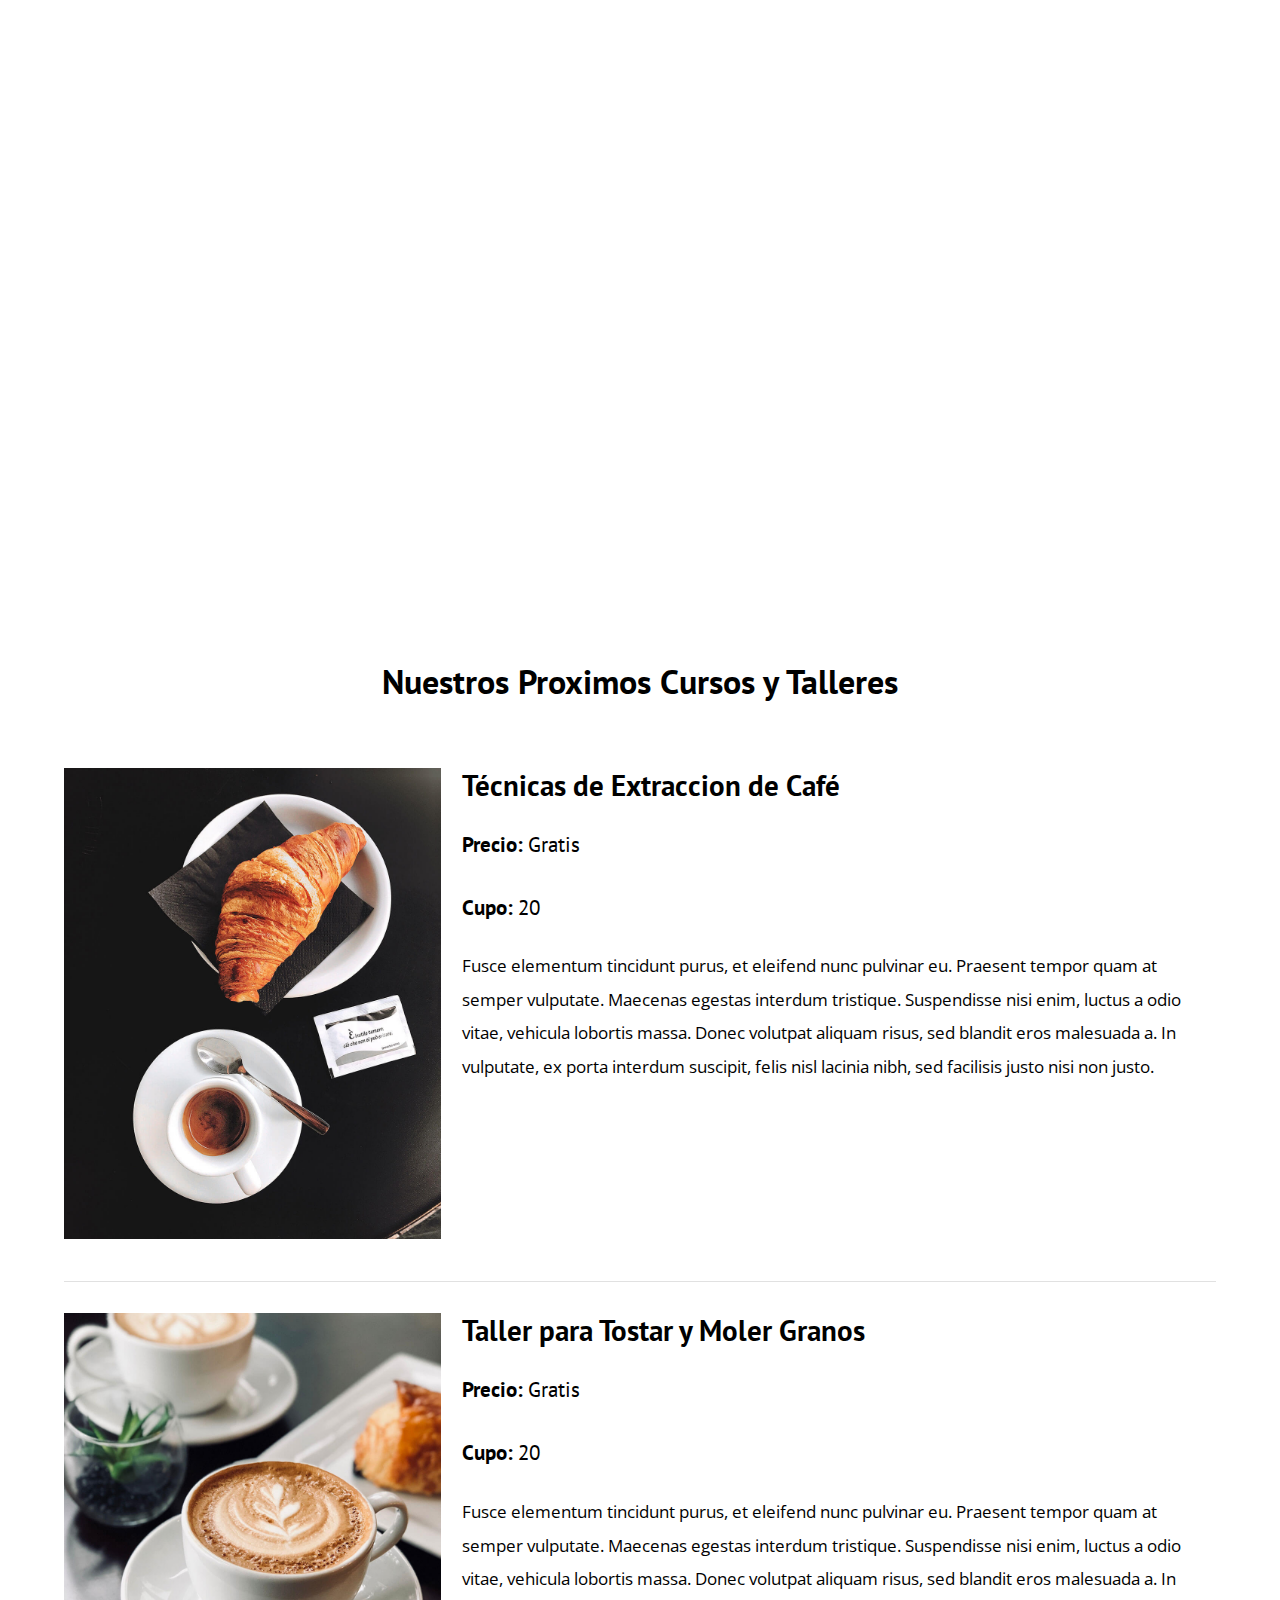
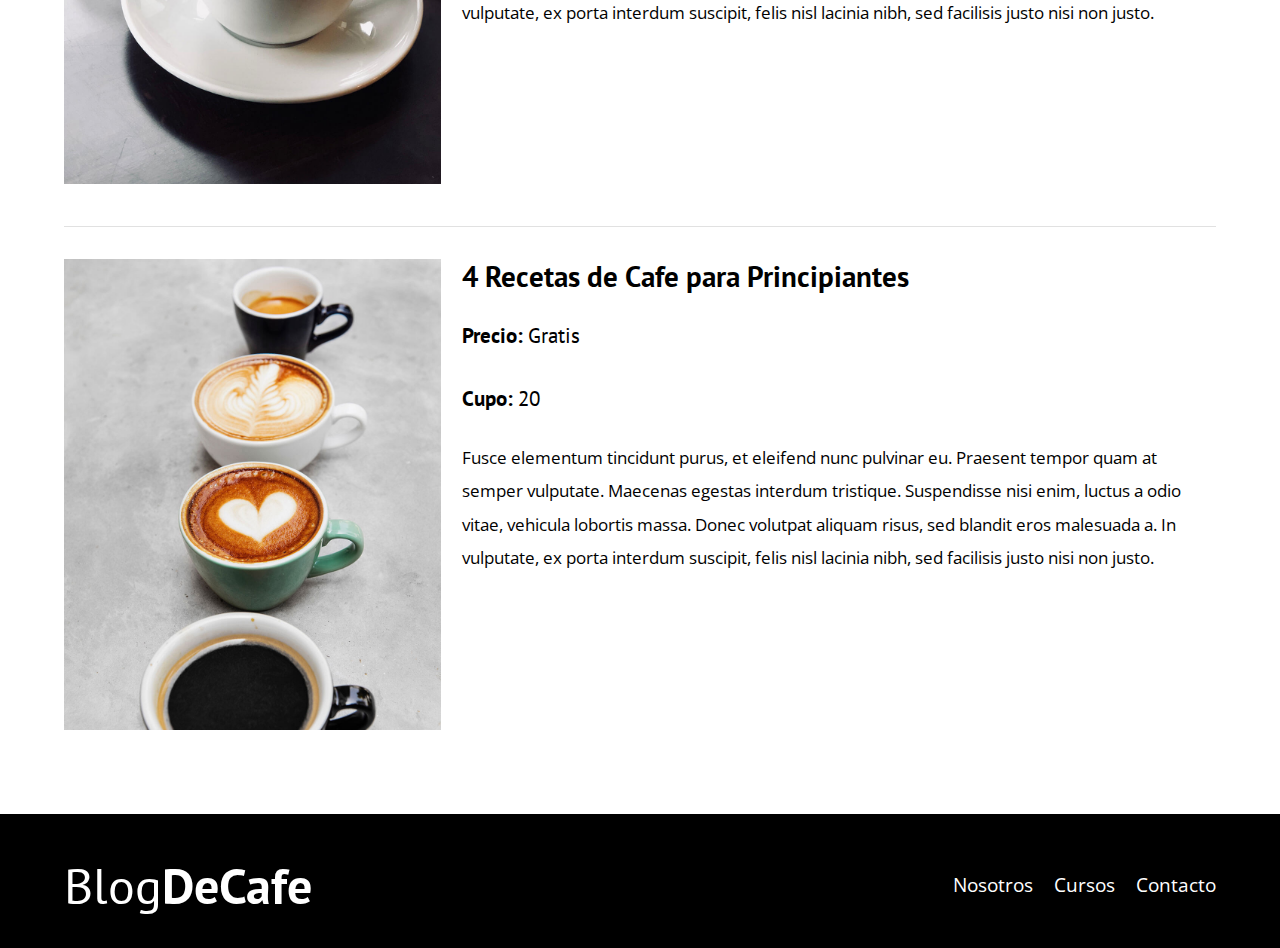
==== cursos.html @ 654dea7d "First Commit" ====
<!DOCTYPE html>
<html lang="en">

<head>
    <meta charset="UTF-8">
    <meta http-equiv="X-UA-Compatible" content="IE=edge">
    <meta name="viewport" content="width=device-width, initial-scale=1.0">
    <title>BlogDeCafé</title>
    <link rel="stylesheet" href="css/normalize.css">
    <link rel="preconnect" href="https://fonts.googleapis.com">
    <link rel="preconnect" href="https://fonts.gstatic.com" crossorigin>
    <link href="https://fonts.googleapis.com/css2?family=Open+Sans&family=PT+Sans:wght@400;700&display=swap" rel="stylesheet">
    <link rel="stylesheet" href="css/style.css">

</head>

<body>

    <header class="header">

        <div class="contenedor">
            <div class="barra">
                <a class="logo" href="index.html">
                    <h1 class="logo__nombre no-margin centrar-texto">Blog<span class="logo__bold">DeCafe</span></h1>
                </a>
                <nav class="navegacion">
                    <a href="nosotros.html" class="navegacion__enlace">Nosotros</a>
                    <a href="cursos.html" class="navegacion__enlace">Cursos</a>
                    <a href="contacto.html" class="navegacion__enlace">Contacto</a>
                </nav>
            </div>
        </div>

        <div class="header__texto">
            <h2 class="no-margin">Blog de cafe con consejos y cursos</h2>
            <p class="no-margin">Aprende de los expertos con las mejores recetas y consejos</p>
        </div>
    </header>

    <main class="contenedor">
        <h3 class="centrar-texto">Nuestros Proximos Cursos y Talleres</h3>
        
        <div class="curso">

            <div class="curso__imagen">
                <img src="img/curso1.jpg" alt="imagen del curso">
            </div>

            <div class="curso__informacion">
                <h4 class="no-margin">Técnicas de Extraccion de Café</h4>
                <p class="curso__label">Precio:
                    <span class="curso__info">Gratis</span>
                </p>
                <p class="curso__label">Cupo:
                    <span class="curso__info">20</span>
                </p>
                <p class="curso__descripcion">Fusce elementum tincidunt purus, et eleifend nunc pulvinar eu. 
                    Praesent tempor quam at semper vulputate. Maecenas egestas interdum tristique. 
                    Suspendisse nisi enim, luctus a odio vitae, vehicula lobortis massa. Donec volutpat aliquam risus,
                    sed blandit eros malesuada a. In vulputate, ex porta interdum suscipit, felis nisl lacinia nibh,
                    sed facilisis justo nisi non justo. </p>
            </div> <!-- .curso__informacion -->
        </div> <!-- .curso -->

        <div class="curso">

            <div class="curso__imagen">
                <img src="img/curso2.jpg" alt="imagen del curso">
            </div>

            <div class="curso__informacion">
                <h4 class="no-margin">Taller para Tostar y Moler Granos</h4>
                <p class="curso__label">Precio:
                    <span class="curso__info">Gratis</span>
                </p>
                <p class="curso__label">Cupo:
                    <span class="curso__info">20</span>
                </p>
                <p class="curso__descripcion">Fusce elementum tincidunt purus, et eleifend nunc pulvinar eu. 
                    Praesent tempor quam at semper vulputate. Maecenas egestas interdum tristique. 
                    Suspendisse nisi enim, luctus a odio vitae, vehicula lobortis massa. Donec volutpat aliquam risus,
                    sed blandit eros malesuada a. In vulputate, ex porta interdum suscipit, felis nisl lacinia nibh,
                    sed facilisis justo nisi non justo. </p>
            </div> <!-- .curso__informacion -->
        </div> <!-- .curso -->

        <div class="curso">

            <div class="curso__imagen">
                <img src="img/curso3.jpg" alt="imagen del curso">
            </div>

            <div class="curso__informacion">
                <h4 class="no-margin">4 Recetas de Cafe para Principiantes</h4>
                <p class="curso__label">Precio:
                    <span class="curso__info">Gratis</span>
                </p>
                <p class="curso__label">Cupo:
                    <span class="curso__info">20</span>
                </p>
                <p class="curso__descripcion">Fusce elementum tincidunt purus, et eleifend nunc pulvinar eu. 
                    Praesent tempor quam at semper vulputate. Maecenas egestas interdum tristique. 
                    Suspendisse nisi enim, luctus a odio vitae, vehicula lobortis massa. Donec volutpat aliquam risus,
                    sed blandit eros malesuada a. In vulputate, ex porta interdum suscipit, felis nisl lacinia nibh,
                    sed facilisis justo nisi non justo. </p>
            </div> <!-- .curso__informacion -->
        </div> <!-- .curso -->

        
        
    </main>

    <footer class="footer">
        <div class="contenedor">
            <div class="barra">
                <a class="logo" href="index.html">
                    <h1 class="logo__nombre no-margin centrar-texto">Blog<span class="logo__bold">DeCafe</span></h1>
                </a>
                <nav class="navegacion">
                    <a href="nosotros.html" class="navegacion__enlace">Nosotros</a>
                    <a href="cursos.html" class="navegacion__enlace">Cursos</a>
                    <a href="contacto.html" class="navegacion__enlace">Contacto</a>
                </nav>
            </div>
        </div>
    </footer>
</body>

</html>
---- css/style.css ----
:root {
    /* Fuentes */
    --fuenteHeading: 'PT Sans', sans-serif;
    --fuenteParrafos: 'Open Sans', sans-serif;

    /* Colores */
    --primario: #784D3C;
    --gris: #e1e1e1;
    --blanco: #FFFFFF;
    --negro: #000000;
}

html {
    box-sizing: border-box;
    /*para que el borde o padding no afecte el ancho de los elementos */
    font-size: 65.5%;
    /* 1 rem = 10px */
}

*,
*:before,
*:after {
    box-sizing: inherit;
}

body {
    font-family: var(--fuenteParrafos);
    font-size: 1.6rem;
    line-height: 2;
}

/* Globales */

.contenedor {
    max-width: 120rem;
    width: 90%;
    margin: 0 auto;
}

a {
    text-decoration: none;
}

h1,
h2,
h3,
h4 {
    font-family: var(--fuenteHeading);
    line-height: 1.2;
}

h1 {
    font-size: 4.8rem;
}

h2 {
    font-size: 4rem;
}

h3 {
    font-size: 3.2rem;
}

h4 {
    font-size: 2.8rem;
}
img {
    max-width: 100%;
}
.no-margin {
    margin: 0;
}

.no-padding {
    padding: 0;
}

.centrar-texto {
    text-align: center;
}

/* HEADER */
.webp .header {
    background-image: url(../img/banner.webp);
}
.no-webp .header {
    background-image: url(../img/banner.jpg);
}
.header {
    height: 60rem;
    background-size: cover;
    background-repeat: no-repeat;
    background-position: center center;
}
.header__texto {
    text-align: center;
    color: var(--blanco);
    margin-top: 5rem;
}
@media (min-width: 768px) {
    .header__texto {
        margin-top: 15rem;
    }
}
.barra {
    padding-top: 4rem;
}
@media (min-width: 768px) {
    .barra {
        display: flex;
        justify-content: space-between;
        align-items: center;
    }
}
.logo {
    color: var(--blanco);
    
}
.logo__nombre {
    font-weight: 400;
}
.logo__bold {
    font-weight: 700;
}
@media (min-width: 768px) {
    .navegacion {
        display: flex;
        gap: 2rem;
    }
}
.navegacion__enlace {
    display: block;
    text-align: center;
    font-size: 1.8rem;
    color: var(--blanco);
}
@media (min-width: 768px) {
    .contenido-principal {
        display: grid;
        grid-template-columns: 2fr 1fr;
        column-gap: 4rem;
    }
}
.entrada {
    border-bottom: 1px solid var(--gris);
    margin-bottom: 2rem;
}
.entrada:last-of-type {
    border: none;
    margin-bottom: 0;
}
.boton{
    display: block;
    font-family: var(--fuenteHeading);
    color: var(--blanco);
    text-align: center;
    padding: 1rem 3rem;
    font-size: 1.8rem;
    text-transform: uppercase;
    font-weight: 700;
    margin-bottom: 2rem;
    border: none;
}
.boton:hover {
    cursor: pointer;
}
@media (min-width: 768px) {
    .boton {
        display: inline-block;
    }
    
}
.boton--primario {
    background-color: var(--negro);
}
.boton--secundario {
    background-color: var(--primario);
}
.cursos {
    list-style: none;
}
.widget-curso {
    border-bottom: 1px solid var(--gris);
    margin-bottom: 2rem;
}
.widget-curso:last-of-type {
    border: none;
    margin-bottom: 0;
}
.widget-curso__label,
.curso__label {
    font-family: var(--fuenteHeading);
    font-weight: bold;
}
.widget-curso__info,
.curso__info {
    font-weight: normal;
}
.widget-curso__label,
.widget-curso__info,
.curso__label,
.curso__info {
    font-size: 2rem;
}
/* Footer */
.footer {
    background-color: var(--negro);
    padding-bottom: 3rem;
    margin-top: 4rem;
}

/* Sobre nosotros */
@media (min-width: 768px) {
    .sobre-nosotros {
        display: grid;
        grid-template-columns: repeat(2, 1fr);
        gap: 2rem;
    }
}
/* Curso */
.curso {
    padding: 3rem 0;
    border-bottom: 1px solid var(--gris);
}
@media (min-width: 768px) {
    .curso {
        display: grid;
        grid-template-columns: 1fr 2fr;
        column-gap: 2rem;
    }
}
.curso:last-of-type {
    border: none;
}
/* Contacto */
.contacto-bg {
    background-image: url(../img/contacto.jpg);
    height: 40rem;
    background-size: cover;
    background-repeat: no-repeat;
}
.formulario {
    background-color: var(--blanco);
    margin: -5rem auto 0 auto;
    width: 95%;
    padding: 5rem;

}
.campo {
    display: flex;
    gap: 2rem;
    margin-bottom: 2rem;
}
.campo__label {
    text-align: right;
    flex: 0 0 9rem;
}
.campo__field {
    border: 1px solid var(--gris);
    flex: 1;

}
.campo__field--textarea {
    height: 20rem;
}
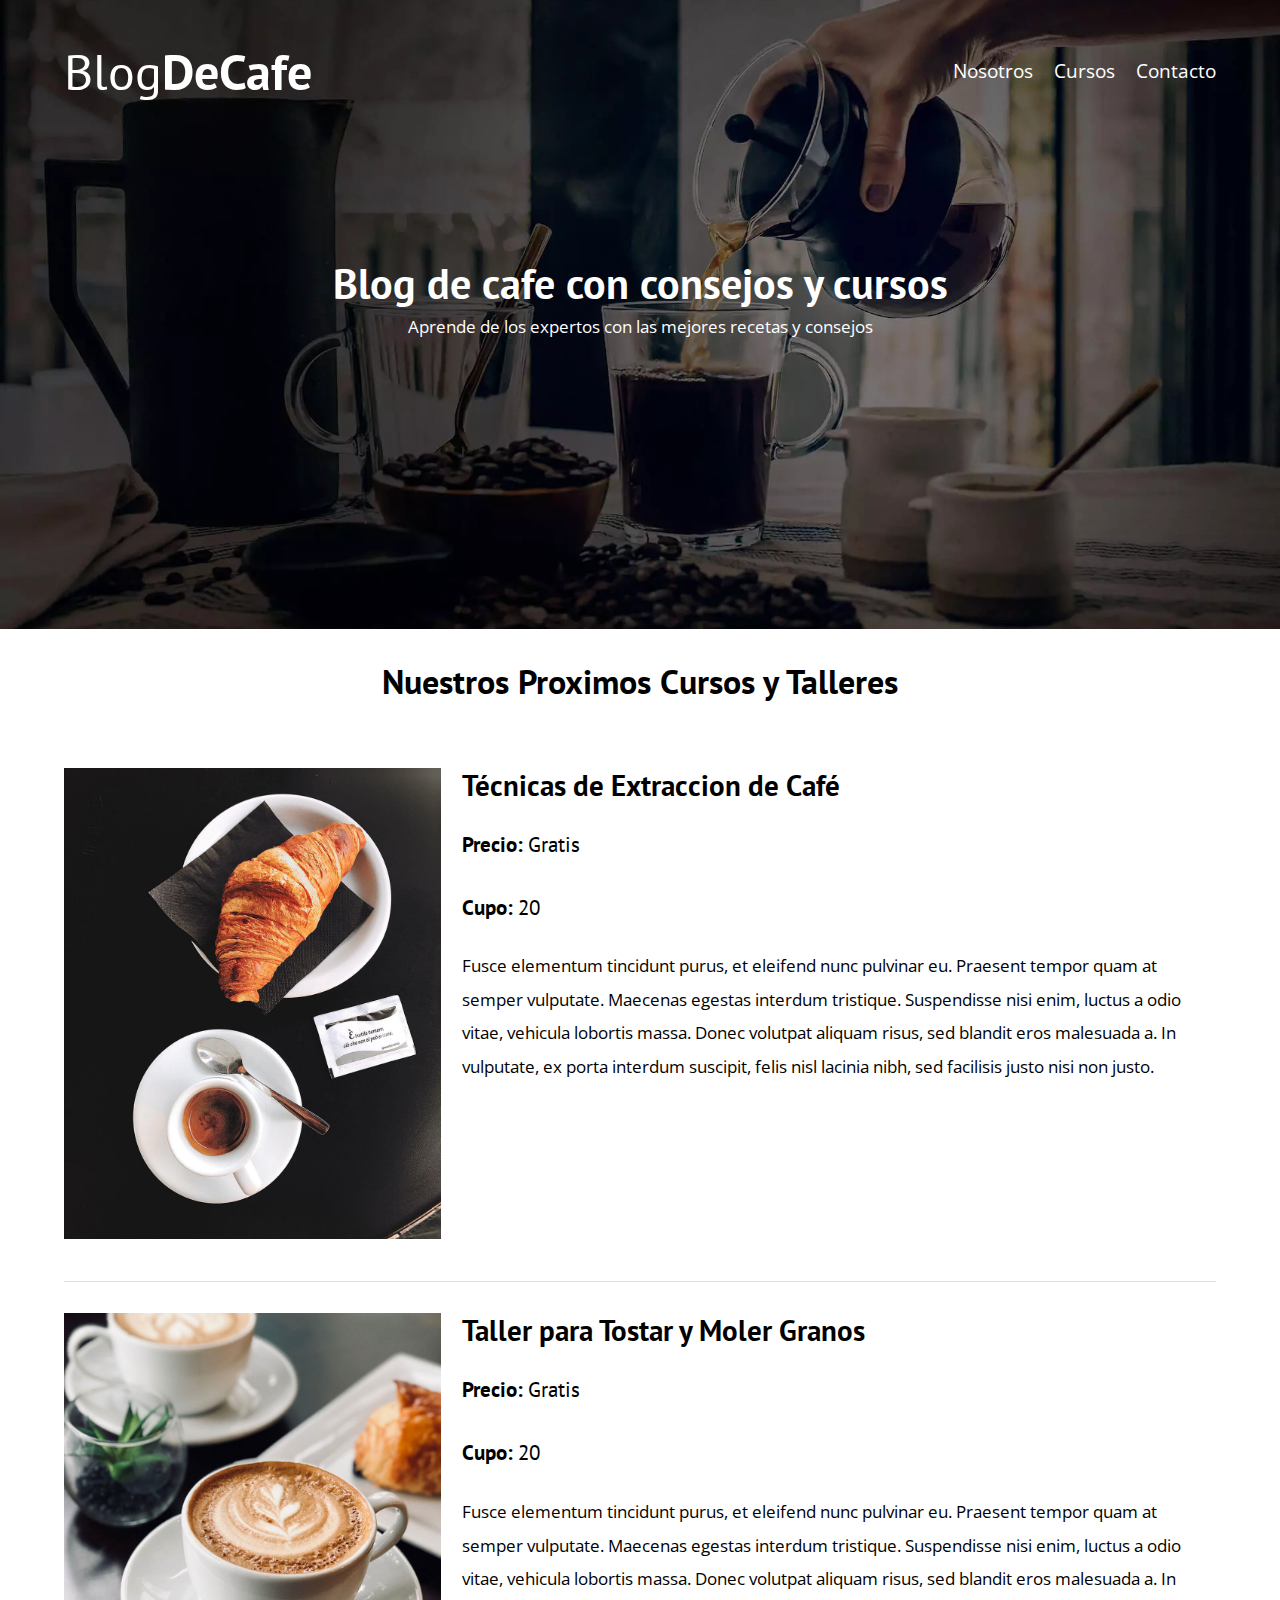
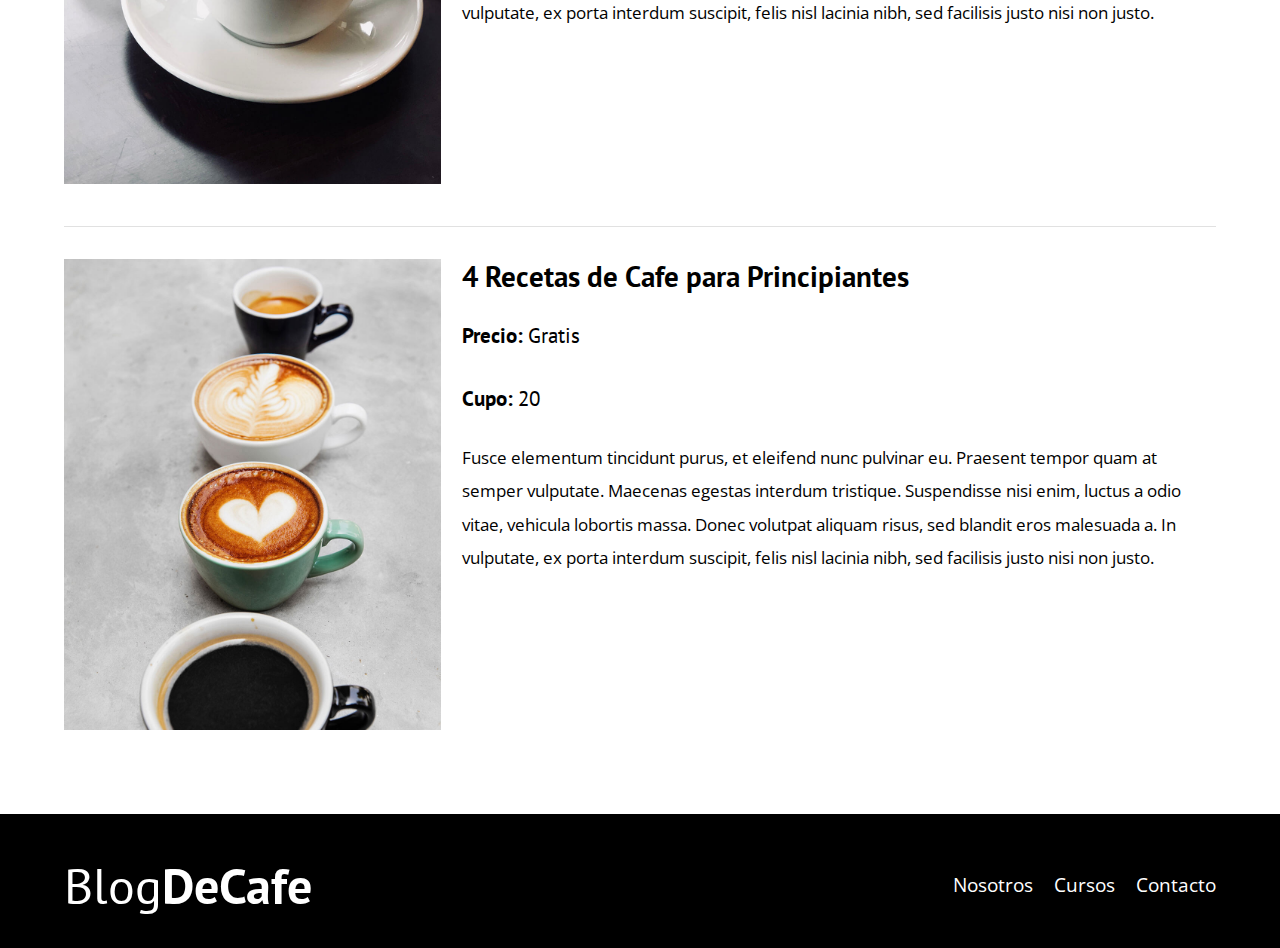
==== commit 1384154a: "se agrego modernizr.js a las demas paginas" ====
--- a/cursos.html
+++ b/cursos.html
@@ -124,6 +124,7 @@
             </div>
         </div>
     </footer>
+    <script src="js/modernizr.js"></script>
 </body>
 
 </html>